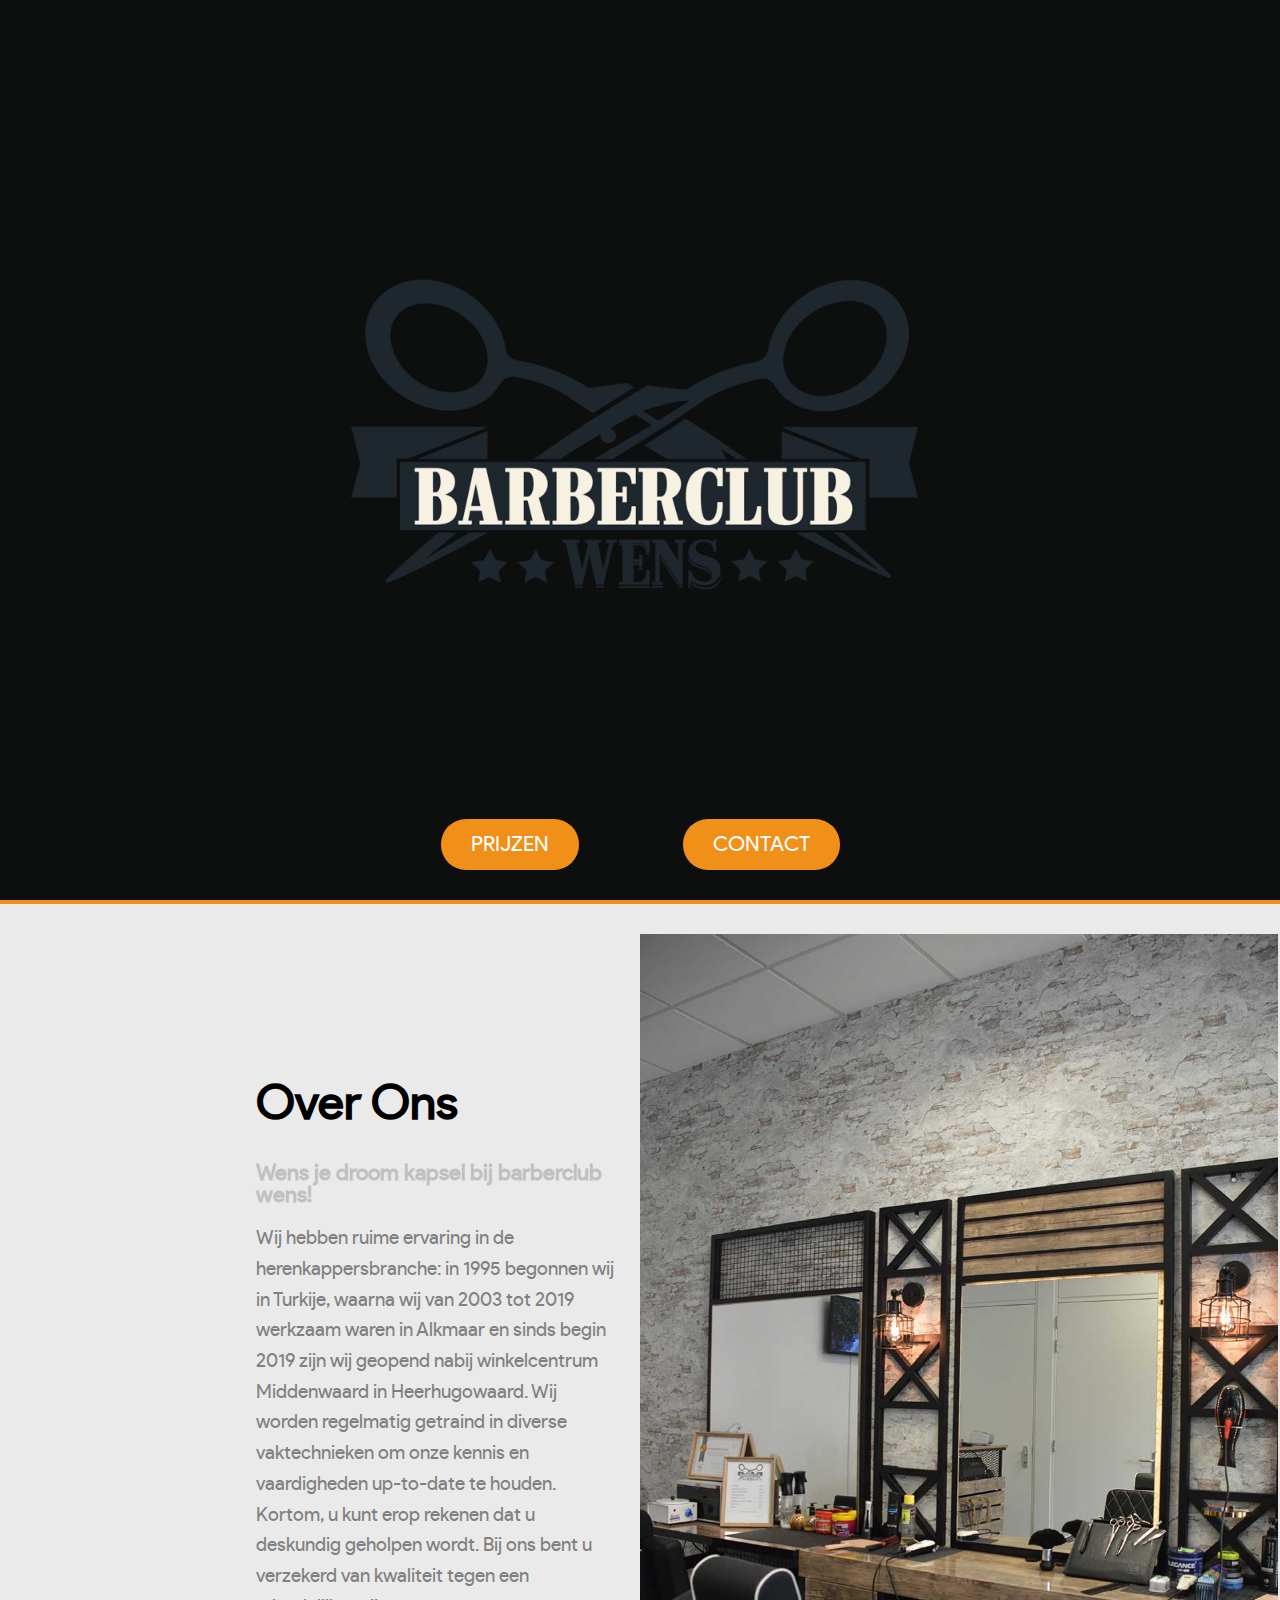
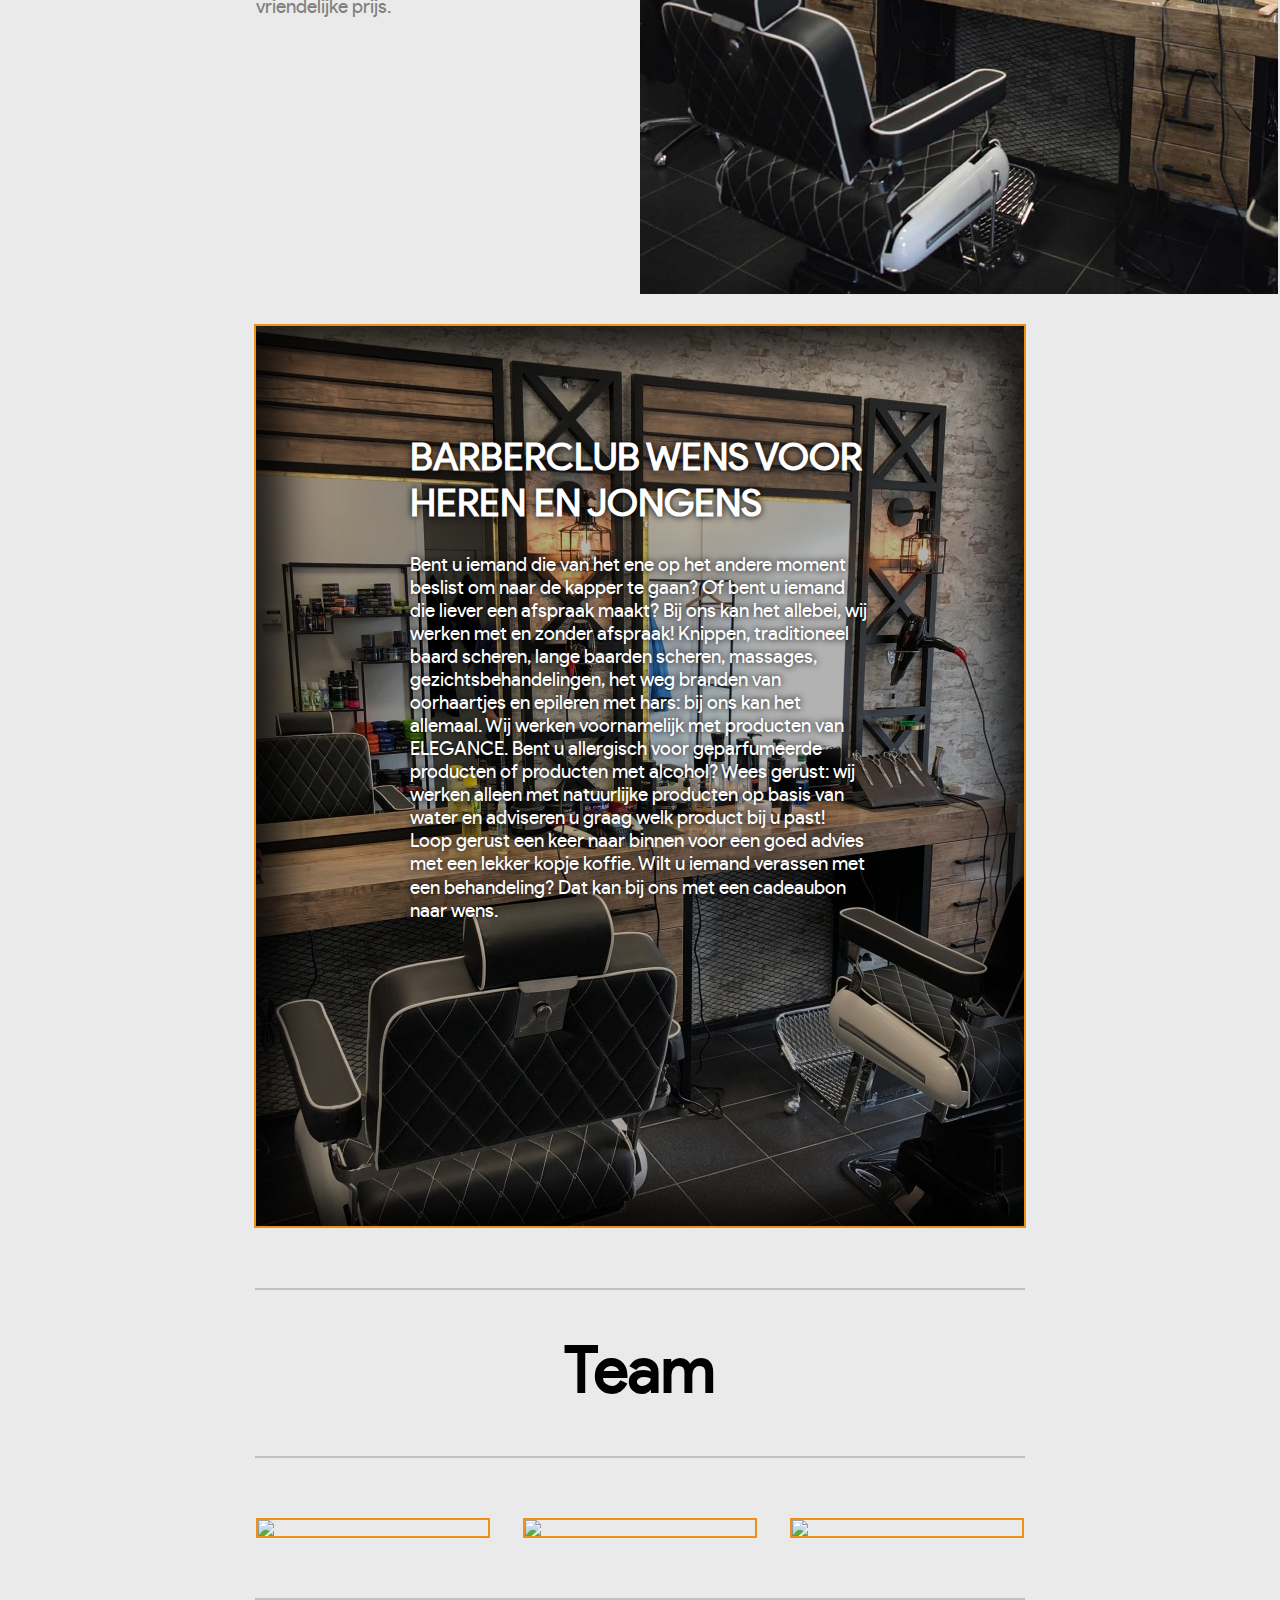
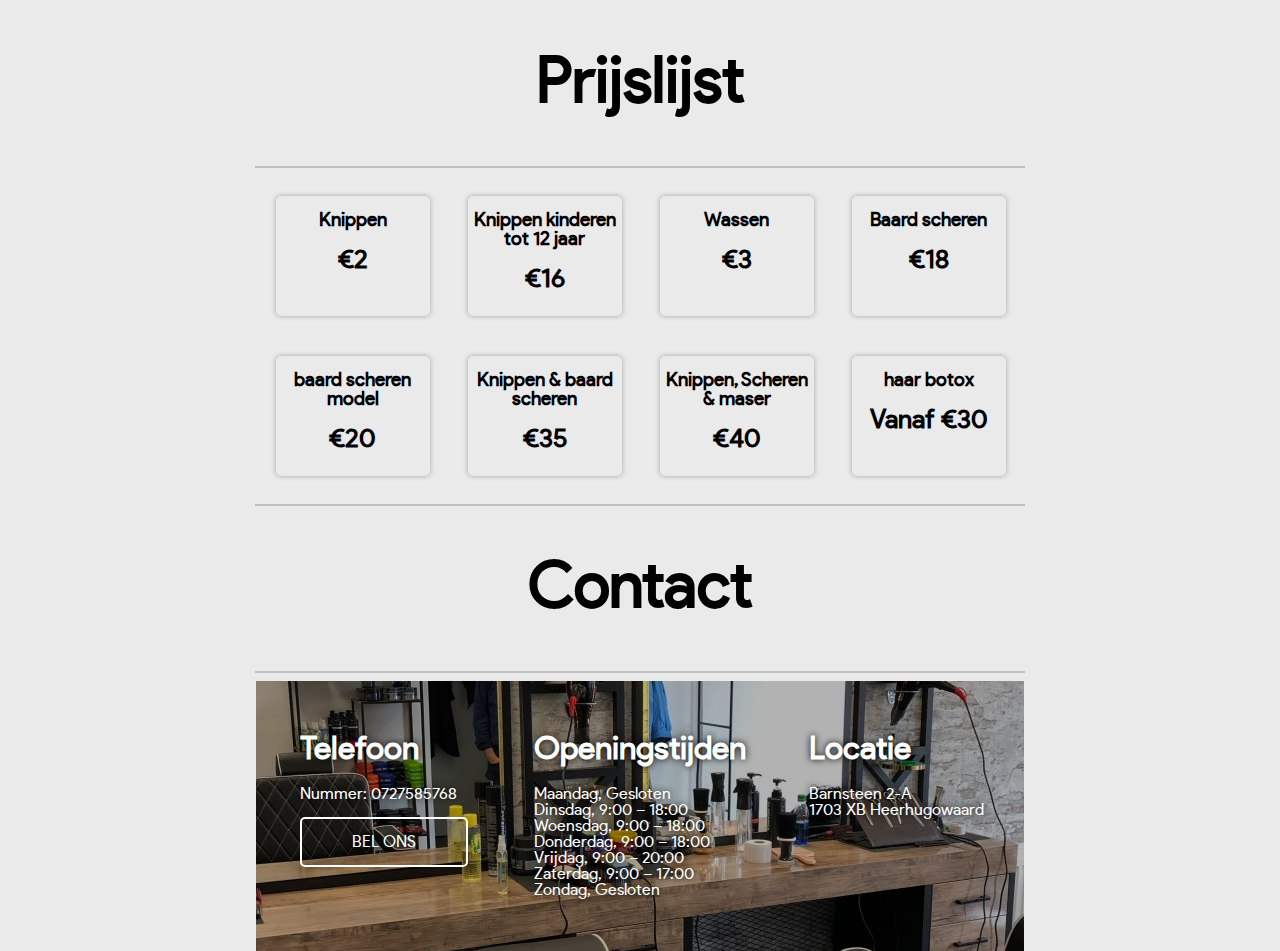
==== barberclubwens/index.html @ 3e278046 "created site" ====
﻿<!DOCTYPE html>

<html lang="en" xmlns="http://www.w3.org/1999/xhtml">
<head>
    <meta name="viewport" content="width=device-width" />
    <meta charset="utf-8" />
    <title>barberclub Wens</title>
    <link rel="stylesheet" href="style.css">
</head>
<body>
        <div class="splashscreen">
            
            <div class="buttons">
                <a href="#prijs">PRIJZEN</a>
                <a href="#contact">CONTACT</a>
            </div>
        </div>
        <div class="about">
            <div class="leftside">
                <h1>Over Ons</h1>
                <h2>Wens je droom kapsel bij barberclub wens!</h2>
                <a>
                    Wij hebben ruime ervaring in de herenkappersbranche: in 1995 begonnen wij in Turkije, waarna wij van 2003 tot 2019 werkzaam waren in Alkmaar en sinds begin 2019 zijn wij geopend nabij winkelcentrum Middenwaard in Heerhugowaard. Wij worden regelmatig getraind in diverse vaktechnieken om onze kennis en vaardigheden up-to-date te houden.
                    Kortom, u kunt erop rekenen dat u deskundig geholpen wordt. Bij ons bent u verzekerd van kwaliteit tegen een vriendelijke prijs.
                </a>
            </div>
            <div class="rightside">
                <img src="salon01.jpg">
            </div>
        </div>
        <div class="doelgroep">
            <div class="text">
                <h1>BARBERCLUB WENS VOOR HEREN EN JONGENS</h1>
                <a>
                    Bent u iemand die van het ene op het andere moment beslist om naar de kapper te gaan? Of bent u iemand die liever een afspraak maakt? Bij ons kan het allebei, wij werken met en zonder afspraak!
                    Knippen, traditioneel baard scheren, lange baarden scheren, massages, gezichtsbehandelingen, het weg branden van oorhaartjes en epileren met hars: bij ons kan het allemaal.
                    Wij werken voornamelijk met producten van ELEGANCE. Bent u allergisch voor geparfumeerde producten of producten met alcohol? Wees gerust: wij werken alleen met natuurlijke producten op basis van water en adviseren u graag welk product bij u past! Loop gerust een keer naar binnen voor een goed advies met een lekker kopje koffie.
                    Wilt u iemand verassen met een behandeling? Dat kan bij ons met een cadeaubon naar wens.
                </a>
            </div>
        </div>
        <hr />
        <div class="prijslijst"><h1>Team</h1></div>
        <hr />
        <div class="team">

            <img src="kapper01.jpg"><img src="kapper02.jpg"><img src="kapper03.jpg">

        </div>
        <div id="prijs" class="prijzen">
            <hr />
            <div class="prijslijst"><h1>Prijslijst</h1></div>
            <hr />
            <div class="tiles">
                <div class="behandeling">
                    <h2>Knippen</h2>
                    <h1>€2</h1>
                </div>
                <div class="behandeling">
                    <h2>Knippen kinderen tot 12 jaar</h2>
                    <h1>€16</h1>
                </div>
                <div class="behandeling">
                    <h2>Wassen</h2>
                    <h1>€3</h1>
                </div>

                <div class="behandeling">
                    <h2>Baard scheren</h2>
                    <h1>€18</h1>
                </div>
                <div class="behandeling">
                    <h2>baard scheren model</h2>
                    <h1>€20</h1>
                </div>
                <div class="behandeling">
                    <h2>Knippen & baard scheren</h2>
                    <h1>€35</h1>
                </div>
                <div class="behandeling">
                    <h2>Knippen, Scheren & maser</h2>
                    <h1>€40</h1>
                </div>
                <div class="behandeling">
                    <h2>haar botox</h2>
                    <h1>Vanaf €30</h1>
                </div>
            </div>
            <hr />
        </div>

        <div class="prijslijst"><h1>Contact</h1></div>
        <hr />
        <div id="contact" class="contact">

            <div class="Subcontact">
                <h1>Telefoon</h1>
                Nummer: 0727585768<br /><br /><br />
                <a href="tel:06000000000">BEL ONS</a>
            </div>
            <div class="Subcontact">
                <h1>Openingstijden</h1>
                Maandag, Gesloten<br />
                Dinsdag, 9:00 – 18:00<br />
                Woensdag, 9:00 – 18:00<br />
                Donderdag, 9:00 – 18:00<br />
                Vrijdag, 9:00 – 20:00<br />
                Zaterdag, 9:00 – 17:00<br />
                Zondag, Gesloten
            </div>
            <div class="Subcontact">
                <h1>Locatie</h1>
                Barnsteen 2-A<br />
                1703 XB Heerhugowaard
            </div>
        </div>
    </div>
</body>
</html>
---- barberclubwens/style.css ----
﻿@font-face {
    font-family: 'product_sansregular';
    src: url('product_sans_regular-webfont.woff2') format('woff2'), url('product_sans_regular-webfont.woff') format('woff');
    font-weight: normal;
    font-style: normal;
}
html {
    scroll-behavior: smooth;
    height: 100%;
    width: 100%;
    margin: 0;
}
body {
    height: 100%;
    width: 100%;
    margin: 0px;
    font-family: 'product_sansregular';
    background-color: #eaeaea;
}
.containter {
    height: 100%;
}
.splashscreen {
    height: 100%;
    width: 100%;
    background-color: #0d0e0e;
    background-image: url(logo.png);
    background-position: center;
    background-size: 60%;
    background-repeat: no-repeat;
    display: flex;
    justify-content: center;
    border-bottom: 4px solid #f19019;
    top: 0px;
    right: 0px;
    bottom: 0px;
    left: 0px;
}
.buttons {
    position: absolute;
    bottom: 5%;
    display: block;
    
}
    .buttons a {
        font-size: 1.3em;
        padding: 15px 30px;
        margin-left: 50px;
        margin-right: 50px;
        color: white;
        background-color: #f19019;
        border: none;
        border-radius: 25px;
        text-decoration: none;
    }
        .buttons a:hover {
            background-color: RGBA(0, 0, 0, 0);
            color: #f19019;
            border: 1px solid #f19019;
        }
        .about {
    display: flex;
    width: 60%;;
    margin: auto;
    height: 60em;
    margin-top: 30px;
    margin-bottom: 30px;
    
}

.leftside {
    float: left;
    width: 50%;
    margin-top: 15%;
    margin-right: 20px;
}

    .leftside h1 {
        color: black;
        font-size: 3em;
    }
    .leftside h2 {
        color: silver;
        font-size: 1.4em;
    }
    .leftside a {
        color: grey;
        font-size: 1.2em;
        line-height: 1.6;
    }

.rightside {
    float: right;
    width: 50%;
}
.rightside img {

        height: 100%
    }
hr {
    border: 1px solid silver;
    width: 60%;
}
.doelgroep {
    box-shadow: 0 0 40px 30px rgba(0, 0, 0, .8) inset;
    background-image: linear-gradient(315deg, rgba(0, 0, 0, 0.3), rgba(0,0,0,0.3)), url("salon02.jpg");
    background-position: center;
    background-size: cover;
    background-repeat: no-repeat;
    width: 60%;
    margin: auto;
    margin-bottom: 60px;
    height: 100%;
    border: 2px solid #f19019;


}
.text {
    height: 100%;
    color: white;
    position: center;
    width: 60%;
    padding-top: 11%;
    margin: auto;
    text-shadow: 0px 0px 7px black;
    line-height: 1.2;
    font-size: 1.2em;
}


.prijzen {
    margin-top: 60px;
}
.prijslijst {
    width: 60%;
    margin: auto;
    justify-content: center;
    position: center; 
    display: flex;
    font-size: 2em;
}
.tiles {
    width: 60%;
    margin: auto;
    display: grid;
    grid-template-columns: 1fr 1fr 1fr 1fr ;
}
.behandeling {
    margin: 20px;
    width: 80%;
    height: 120px;
    border-radius: 5px;
    box-shadow: 0 0 5px 0px rgba(0, 0, 0, .3) ;
    text-align: center;
    font-size: .8em;
}
.team {
    margin: auto;
    margin-top: 60px;
    width: 60%;
    display: flex;
    object-fit: contain;
    justify-content: space-between;
}
    .team img {
        width: 30%;
        border: 2px solid #f19019;
    }
.contact {
    width: 60%;
    margin: auto;
    padding-top: 30px;
    height: 15em;
    display: grid;
    grid-template-columns: 1fr 1fr 1fr;
    margin-bottom: 50px;
    margin-top: 0px;
    background-image: linear-gradient(315deg, rgba(0, 0, 0, 0.3), rgba(0,0,0,0.3)), url("salon02.jpg");
    background-position: center;
}
.Subcontact {
    margin: auto;
    margin-top: 0px;
    color: white;
    text-shadow: 0px 0px 7px black;
}
    .Subcontact a {
        text-decoration: none;
        margin-top: 30px;
        padding: 15px 50px;
        color: white;
        border: 2px solid white;
        border-radius: 5px;
        text-shadow: 0px 0px 7px black;
    }
        .Subcontact a:hover {
            color: #f19019;
            border: 2px solid #f19019;
        }
@media screen and (max-width: 400px) {
    .buttons a {
        font-size: .8em;
        margin-left: 5px;
        margin-right: 5px;
    }

    .text {
        font-size: 2em;
    }

    .tiles {
        width: 60%;
        margin: auto;
        display: grid;
        grid-template-columns: 1fr 1fr;
    }

    

    .leftside h1 {
        color: black;
        font-size: 2em;
    }

    .leftside h2 {
        color: silver;
        font-size: 1em;
    }

    .leftside a {
        color: grey;
        font-size: .8em;
        line-height: 1.2;
    }

    .about {
        height: 50em;
        overflow: hidden;
        width: 100%;
    }

    .rightside {
        float: right;
        width: 50%;
    }

        .rightside img {
            height: 50em;
        }

    .doelgroep {
        box-shadow: 0 0 40px 30px rgba(0, 0, 0, .8) inset;
        background-image: linear-gradient(315deg, rgba(0, 0, 0, 0.3), rgba(0,0,0,0.3)), url("salon02.jpg");
        background-position: center;
        background-size: cover;
        background-repeat: no-repeat;
        width: 80%;
        margin: auto;
        margin-bottom: 60px;
        margin-top: 10px;
        height: 82%;
        border: 2px solid #f19019;
    }

    .text {
        height: 100%;
        color: white;
        position: center;
        width: 60%;
        padding-top: 11%;
        margin: auto;
        text-shadow: 0px 0px 7px black;
        line-height: 1.2;
        font-size: .8em;
    }

    .contact {
        width: 60%;
        margin: auto;
        padding-top: 30px;
        height: 100%;
        display: grid;
        grid-template-columns: 1fr ;
        margin-bottom: 50px;
        margin-top: 0px;
        background-image: linear-gradient(315deg, rgba(0, 0, 0, 0.3), rgba(0,0,0,0.3)), url("salon02.jpg");
        background-position: center;
    }
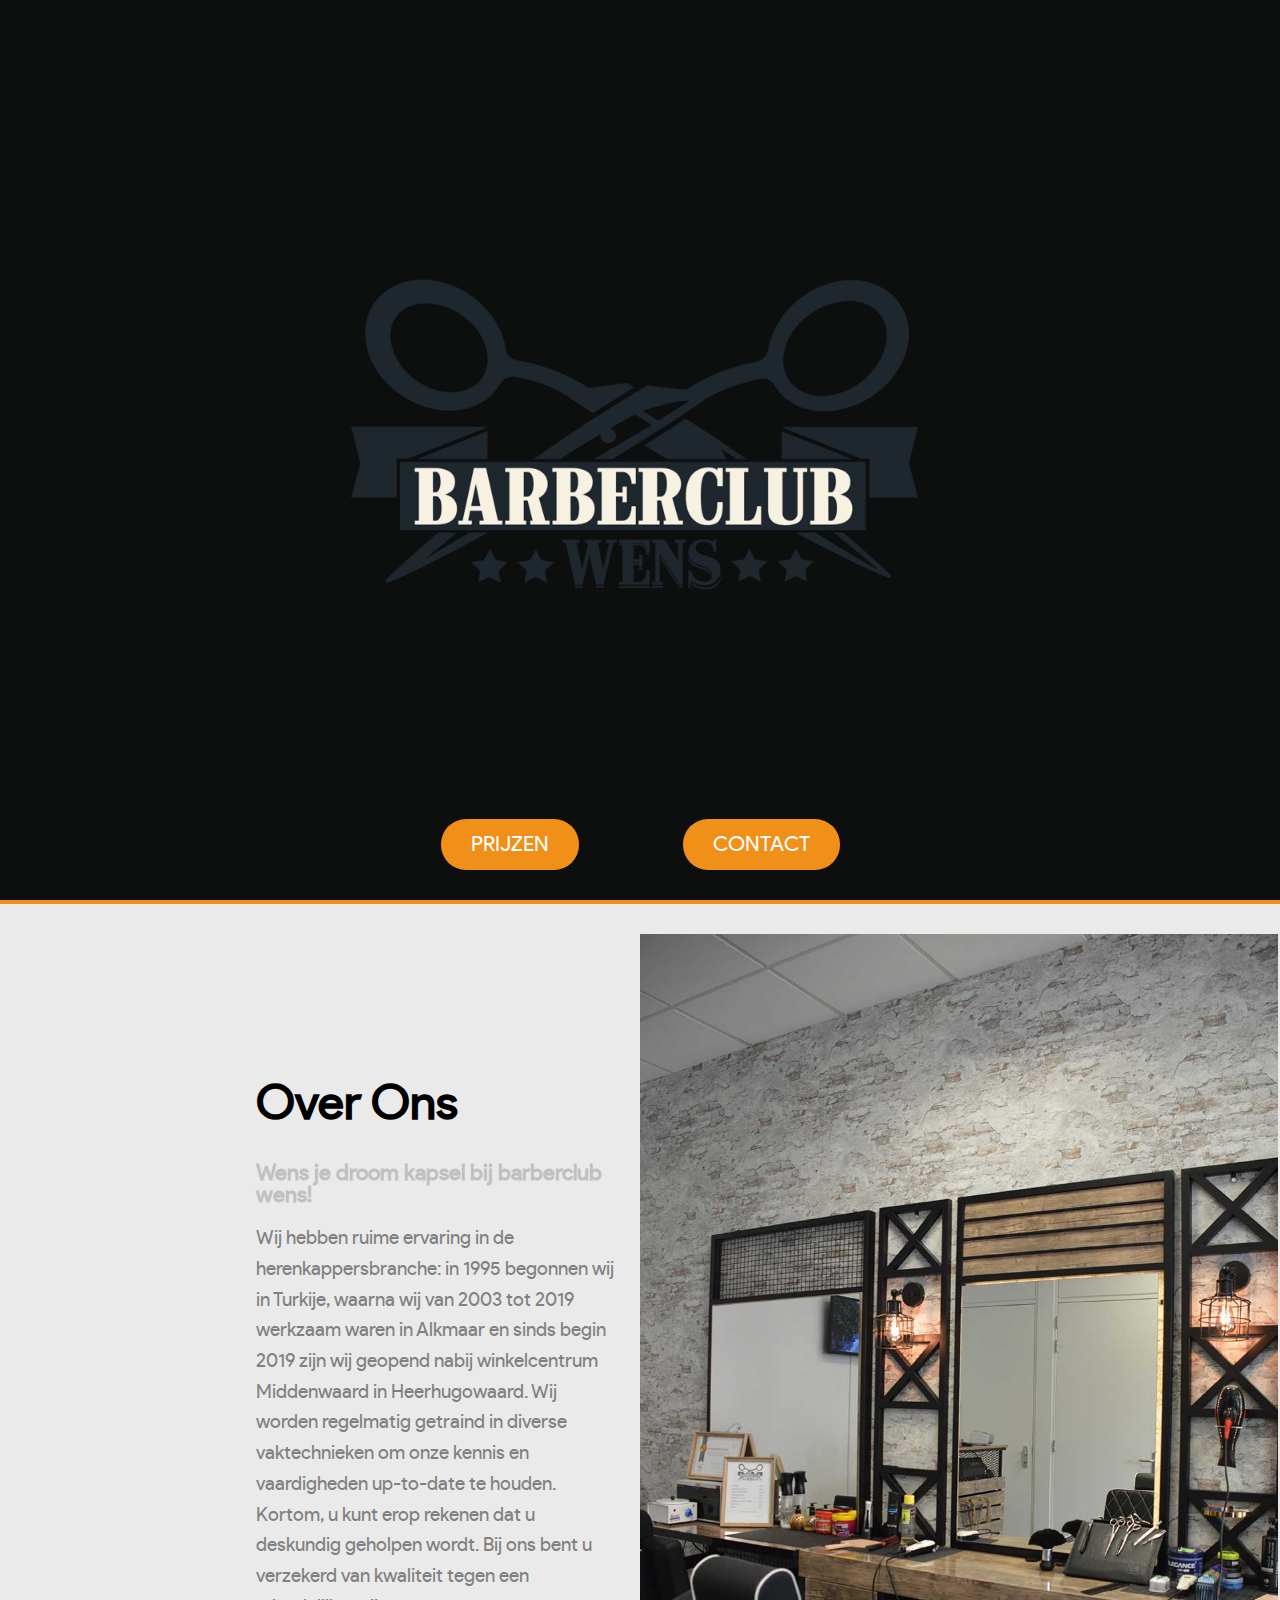
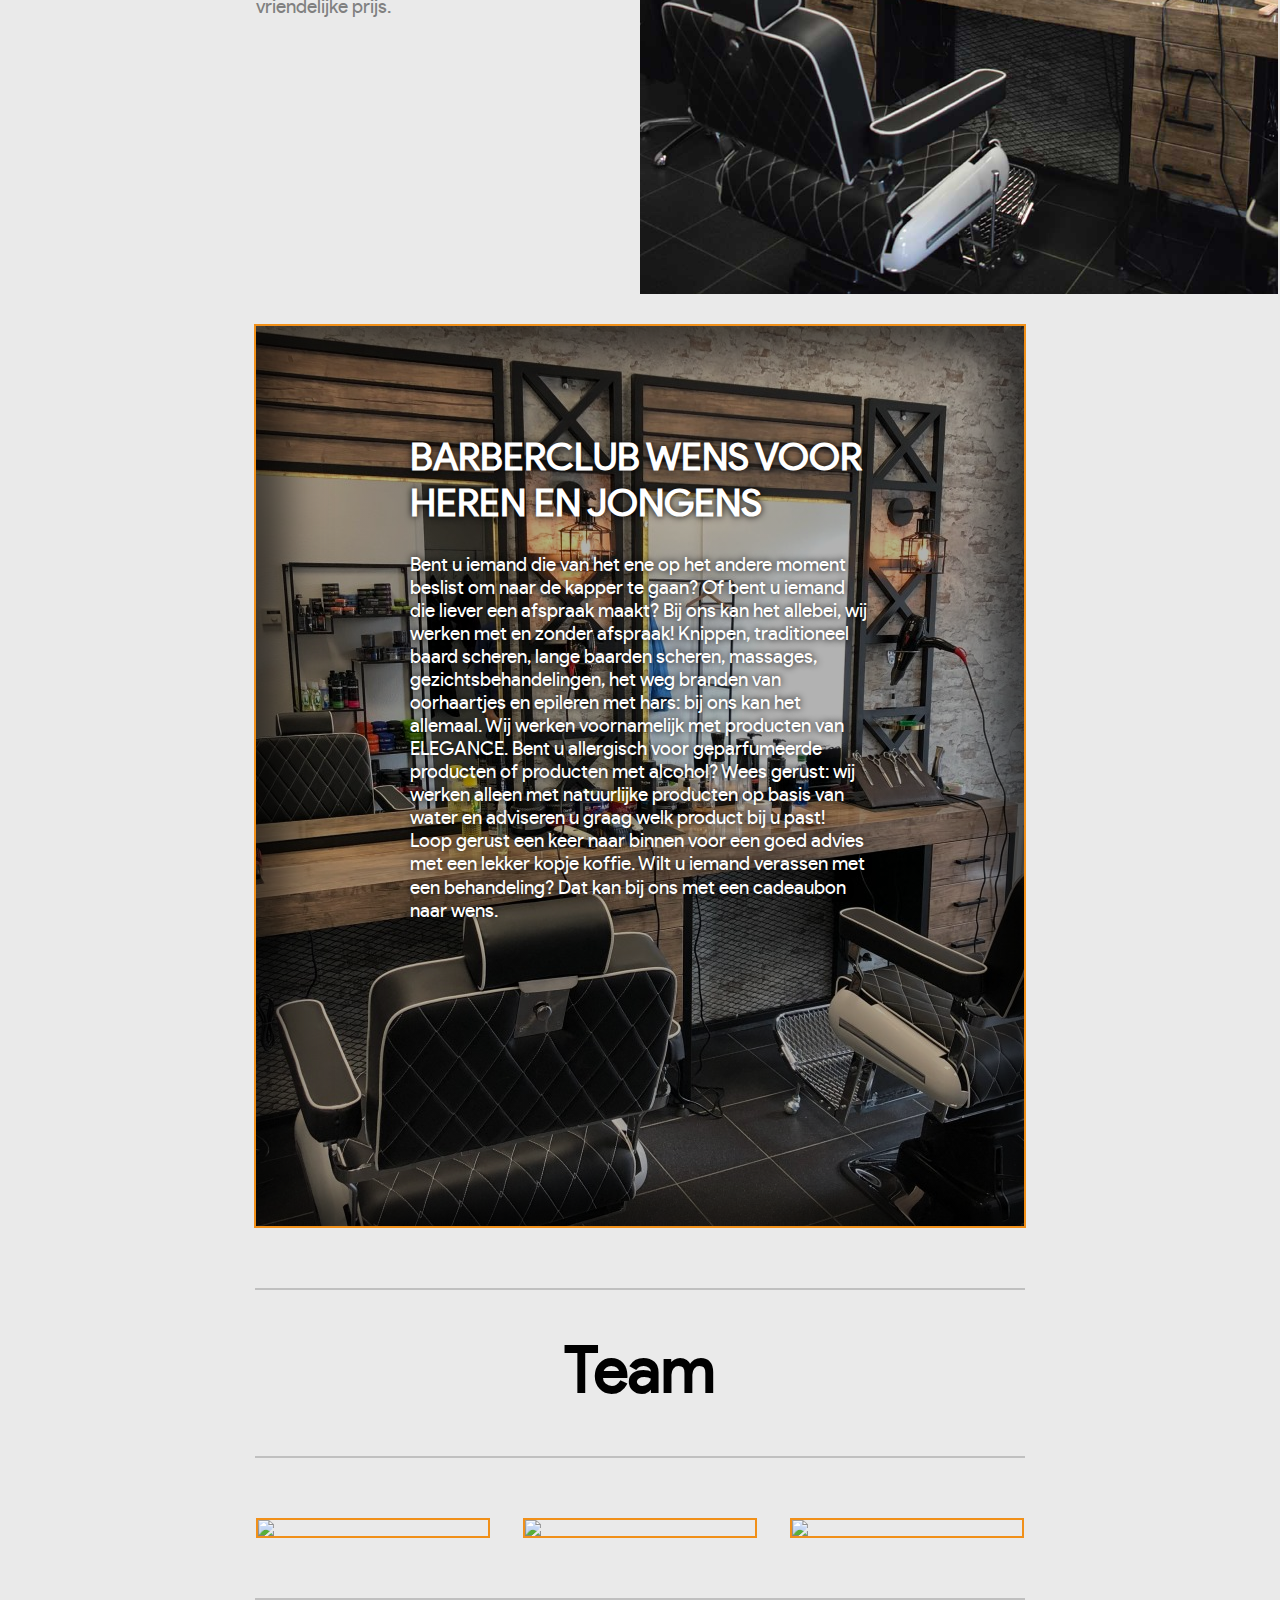
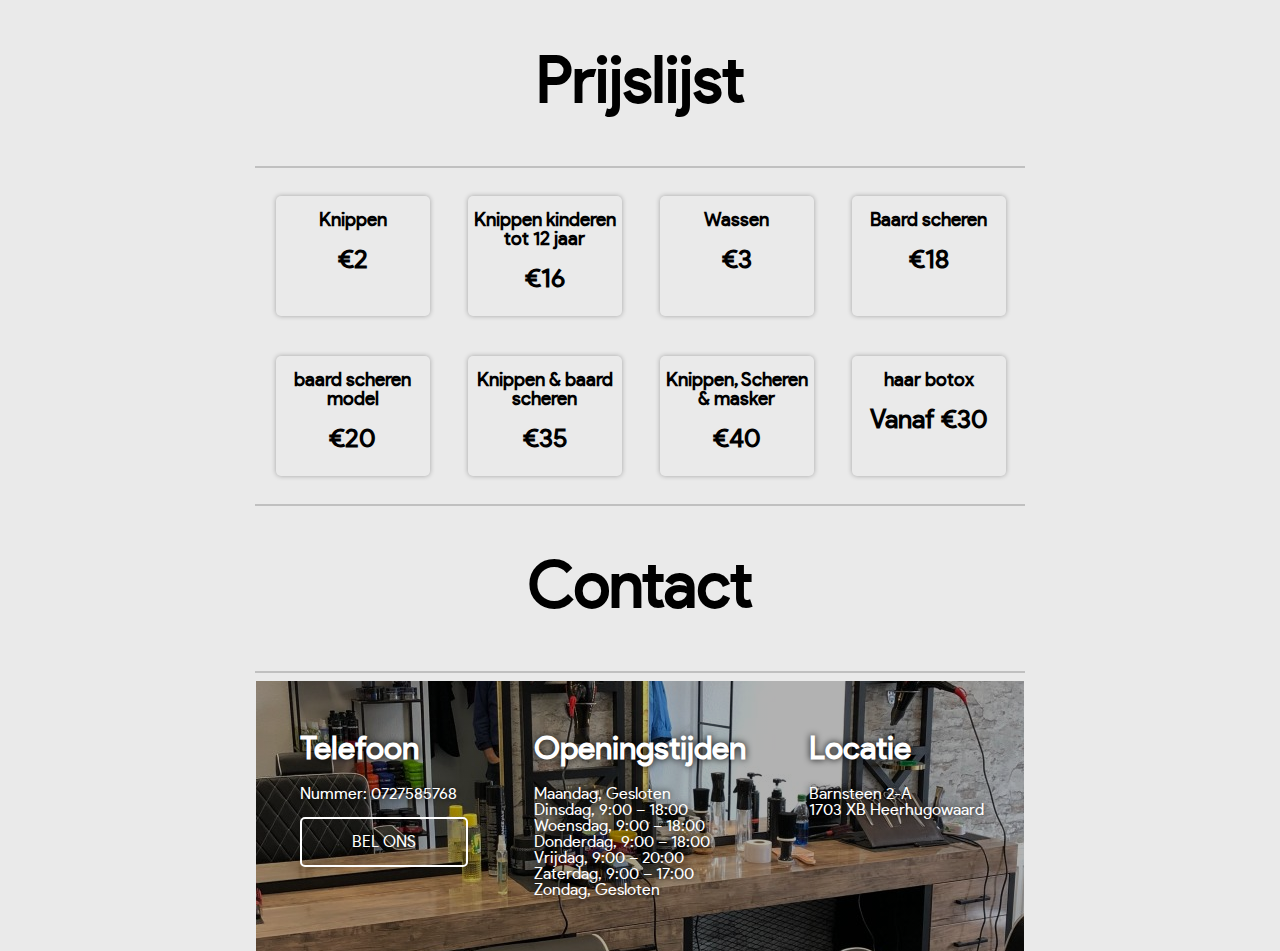
==== commit 71bc9551: "updated barberclub" ====
--- a/barberclubwens/index.html
+++ b/barberclubwens/index.html
@@ -44,7 +44,7 @@
         <hr />
         <div class="team">
 
-            <img src="kapper01.jpg"><img src="kapper02.jpg"><img src="kapper03.jpg">
+            <img src="https://i.imgur.com/wjVajlE.jpg"><img src="https://i.imgur.com/ylJGEnC.jpg"><img src="https://i.imgur.com/ZZ4UqFN.jpg">
 
         </div>
         <div id="prijs" class="prijzen">
@@ -78,7 +78,7 @@
                     <h1>€35</h1>
                 </div>
                 <div class="behandeling">
-                    <h2>Knippen, Scheren & maser</h2>
+                    <h2>Knippen, Scheren & masker</h2>
                     <h1>€40</h1>
                 </div>
                 <div class="behandeling">
--- a/barberclubwens/style.css
+++ b/barberclubwens/style.css
@@ -102,7 +102,7 @@
     width: 60%;
 }
 .doelgroep {
-    box-shadow: 0 0 40px 30px rgba(0, 0, 0, .8) inset;
+    box-shadow: 0 0 40px 30px rgba(0, 0, 0, .6) inset;
     background-image: linear-gradient(315deg, rgba(0, 0, 0, 0.3), rgba(0,0,0,0.3)), url("salon02.jpg");
     background-position: center;
     background-size: cover;
@@ -197,92 +197,21 @@
             color: #f19019;
             border: 2px solid #f19019;
         }
-@media screen and (max-width: 400px) {
-    .buttons a {
-        font-size: .8em;
-        margin-left: 5px;
-        margin-right: 5px;
-    }
-
-    .text {
-        font-size: 2em;
-    }
-
-    .tiles {
-        width: 60%;
-        margin: auto;
-        display: grid;
-        grid-template-columns: 1fr 1fr;
-    }
-
+
+
+@media only screen and (max-width: 600px) {
+    .contact .team{
+        width: 100%;
+    }
+    .prijslijst {
+        font-size: 1.3em;
+        width: 100%;
+    }
+    .doelgroep .text {
+        width: 80%
+    }
+    .rightside img {
+        height: 60%;
+    }
     
-
-    .leftside h1 {
-        color: black;
-        font-size: 2em;
-    }
-
-    .leftside h2 {
-        color: silver;
-        font-size: 1em;
-    }
-
-    .leftside a {
-        color: grey;
-        font-size: .8em;
-        line-height: 1.2;
-    }
-
-    .about {
-        height: 50em;
-        overflow: hidden;
-        width: 100%;
-    }
-
-    .rightside {
-        float: right;
-        width: 50%;
-    }
-
-        .rightside img {
-            height: 50em;
-        }
-
-    .doelgroep {
-        box-shadow: 0 0 40px 30px rgba(0, 0, 0, .8) inset;
-        background-image: linear-gradient(315deg, rgba(0, 0, 0, 0.3), rgba(0,0,0,0.3)), url("salon02.jpg");
-        background-position: center;
-        background-size: cover;
-        background-repeat: no-repeat;
-        width: 80%;
-        margin: auto;
-        margin-bottom: 60px;
-        margin-top: 10px;
-        height: 82%;
-        border: 2px solid #f19019;
-    }
-
-    .text {
-        height: 100%;
-        color: white;
-        position: center;
-        width: 60%;
-        padding-top: 11%;
-        margin: auto;
-        text-shadow: 0px 0px 7px black;
-        line-height: 1.2;
-        font-size: .8em;
-    }
-
-    .contact {
-        width: 60%;
-        margin: auto;
-        padding-top: 30px;
-        height: 100%;
-        display: grid;
-        grid-template-columns: 1fr ;
-        margin-bottom: 50px;
-        margin-top: 0px;
-        background-image: linear-gradient(315deg, rgba(0, 0, 0, 0.3), rgba(0,0,0,0.3)), url("salon02.jpg");
-        background-position: center;
-    }+}